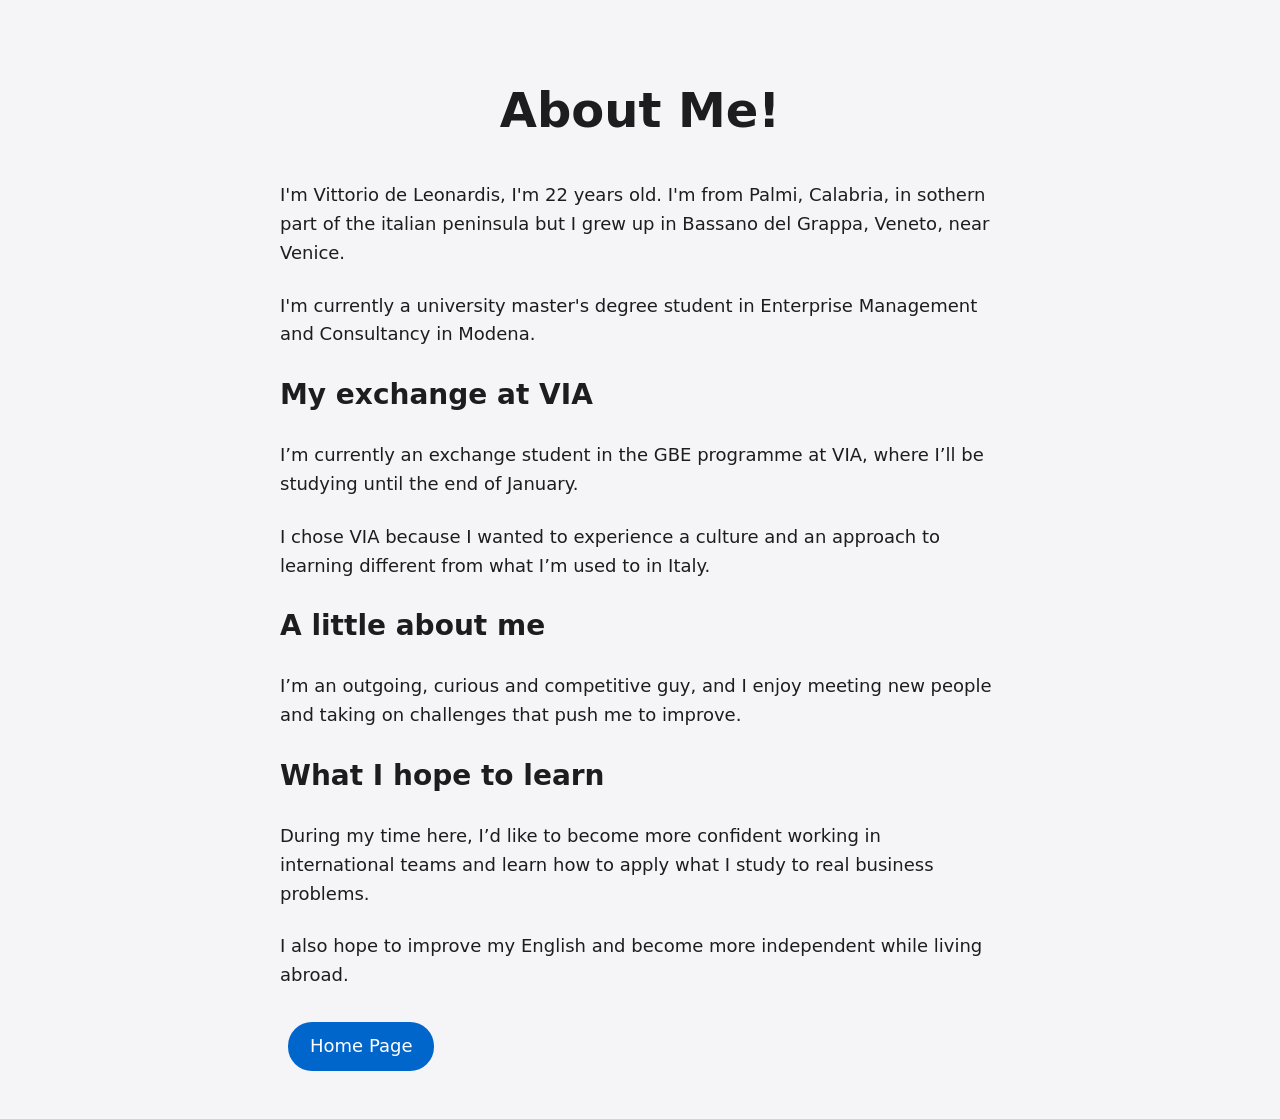
==== about.html @ 2bf6bee8 "Add files via upload" ====
<!doctype html>
<html lang="en">
  <head>
    <link rel="stylesheet" href="style.css" />
    <meta charset="UTF-8" />
    <title>About Me!</title>
  </head>

  <body class="page">
    <h1>About Me!</h1>

    <p>
      I'm Vittorio de Leonardis, I'm 22 years old. I'm from Palmi, Calabria, in
      sothern part of the italian peninsula but I grew up in Bassano del Grappa,
      Veneto, near Venice.
    </p>

    <p>
      I'm currently a university master's degree student in Enterprise
      Management and Consultancy in Modena.
    </p>

    <h2>My exchange at VIA</h2>

    <p>
      I’m currently an exchange student in the GBE programme at VIA, where I’ll
      be studying until the end of January.
    </p>
    <p>
      I chose VIA because I wanted to experience a culture and an approach to
      learning different from what I’m used to in Italy.
    </p>

    <h2>A little about me</h2>

    <p>
      I’m an outgoing, curious and competitive guy, and I enjoy meeting new
      people and taking on challenges that push me to improve.
    </p>

    <h2>What I hope to learn</h2>

    <p>
      During my time here, I’d like to become more confident working in
      international teams and learn how to apply what I study to real business
      problems.
    </p>
    <p>
      I also hope to improve my English and become more independent while living
      abroad.
    </p>

    <nav>
      <a class="button" href="index.html">Home Page</a>
    </nav>
  </body>
</html>
---- style.css ----
:root {
  --background: #f5f5f7;
  --text: #1d1d1f;
  --blue: #0066cc;
  --blue-hover: #004f9e;
  --white: #ffffff;
  --border: #d2d2d7;
}
body {
  background-color: var(--background);
  color: var(--text);
  font-family: system-ui, sans-serif;
  font-size: 18px;
  line-height: 1.6;
}

h1 {
  font-size: 48px;
  text-align: center;
}

h2 {
  font-size: 28px;
}

a {
  color: var(--blue);
}
.home {
  max-width: 800px;
  margin: 0 auto;
  padding: 40px 20px;
  text-align: center;
}

.home img {
  width: 320px;
  max-width: 100%;
  height: auto;
  border-radius: 20px;
}

.page {
  max-width: 720px;
  margin: 0 auto;
  padding: 40px 20px;
}

.page p {
  margin-bottom: 24px;
}

.button {
  display: inline-block;
  background-color: var(--blue);
  color: var(--white);
  padding: 10px 22px;
  margin: 8px;
  border-radius: 24px;
  text-decoration: none;
}

.button:hover {
  background-color: var(--blue-hover);
}

table {
  width: 100%;
  margin: 24px 0;
  background-color: var(--white);
  border-collapse: collapse;
}

th,
td {
  border: 1px solid var(--border);
  padding: 12px;
  text-align: left;
}
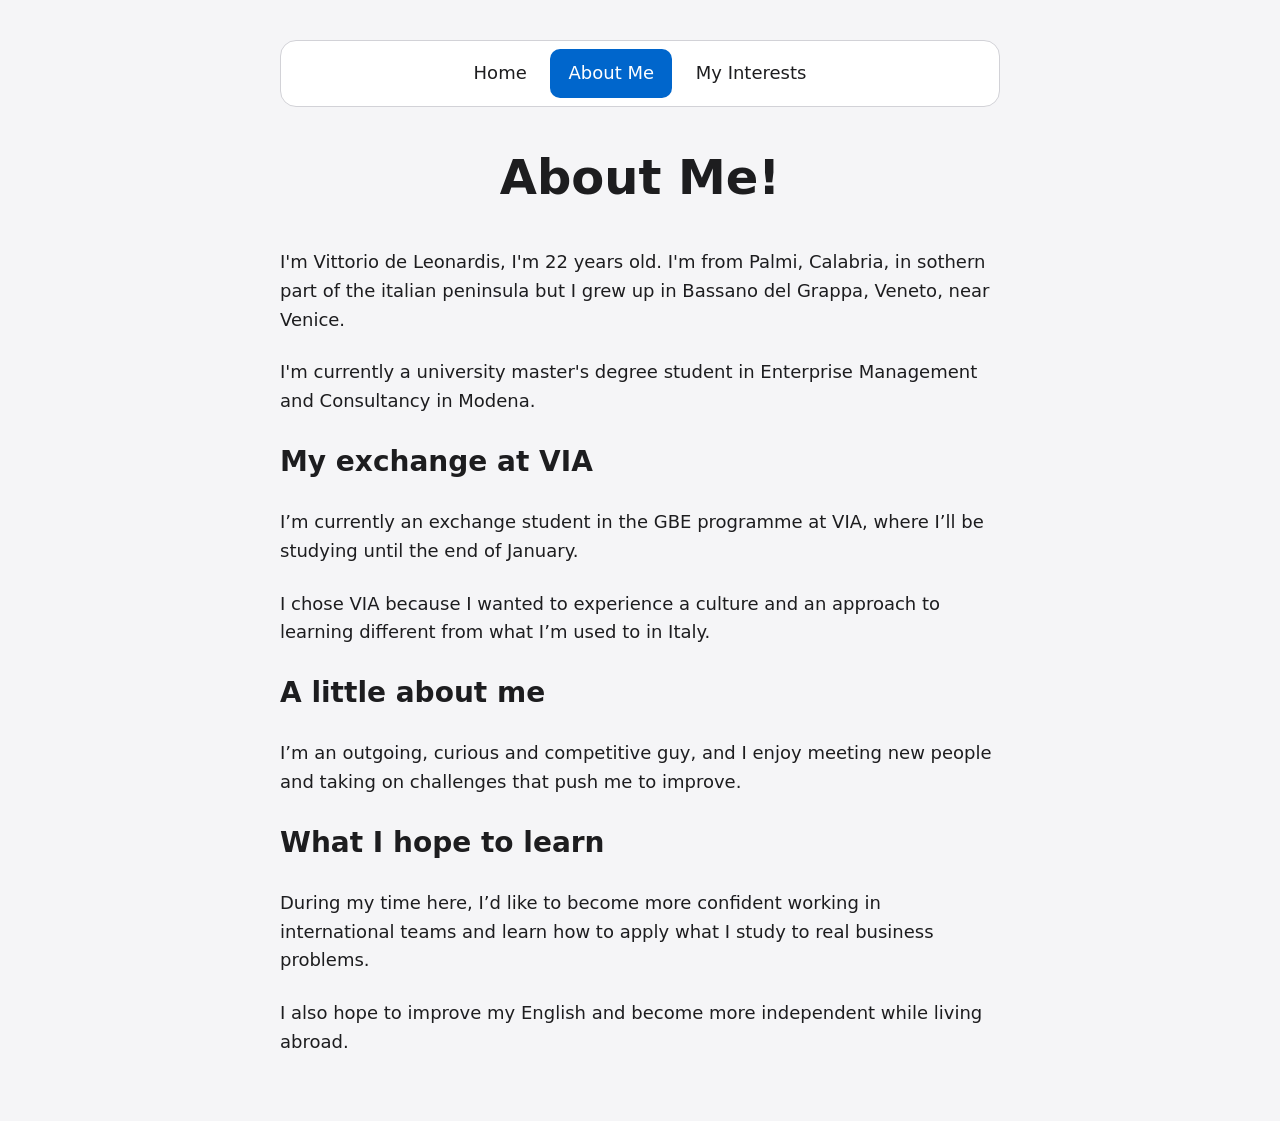
==== commit 82453a98: "Add files via upload" ====
--- a/about.html
+++ b/about.html
@@ -3,9 +3,17 @@
   <head>
     <link rel="stylesheet" href="style.css" />
     <meta charset="UTF-8" />
-    <title>About Me!</title>
+    <title>My personal website</title>
   </head>
-
+  <nav class="navbar">
+    <ul>
+      <li><a href="index.html">Home</a></li>
+      <li>
+        <a href="about.html" class="active" aria-current="page">About Me</a>
+      </li>
+      <li><a href="interest.html">My Interests</a></li>
+    </ul>
+  </nav>
   <body class="page">
     <h1>About Me!</h1>
 
@@ -49,9 +57,5 @@
       I also hope to improve my English and become more independent while living
       abroad.
     </p>
-
-    <nav>
-      <a class="button" href="index.html">Home Page</a>
-    </nav>
   </body>
 </html>
--- a/style.css
+++ b/style.css
@@ -34,9 +34,11 @@
 }
 
 .home img {
+  display: block;
   width: 320px;
   max-width: 100%;
   height: auto;
+  margin: 24px auto;
   border-radius: 20px;
 }
 
@@ -77,3 +79,39 @@
   padding: 12px;
   text-align: left;
 }
+
+.navbar {
+  background-color: var(--white);
+  border: 1px solid var(--border);
+  border-radius: 16px;
+  padding: 8px;
+  margin-bottom: 32px;
+  text-align: center;
+}
+
+.navbar ul {
+  list-style: none;
+  margin: 0;
+  padding: 0;
+}
+
+.navbar li {
+  display: inline-block;
+}
+
+.navbar a {
+  display: inline-block;
+  color: var(--text);
+  text-decoration: none;
+  padding: 10px 18px;
+  border-radius: 10px;
+}
+
+.navbar a:hover {
+  background-color: var(--background);
+}
+
+.navbar a.active {
+  background-color: var(--blue);
+  color: var(--white);
+}
